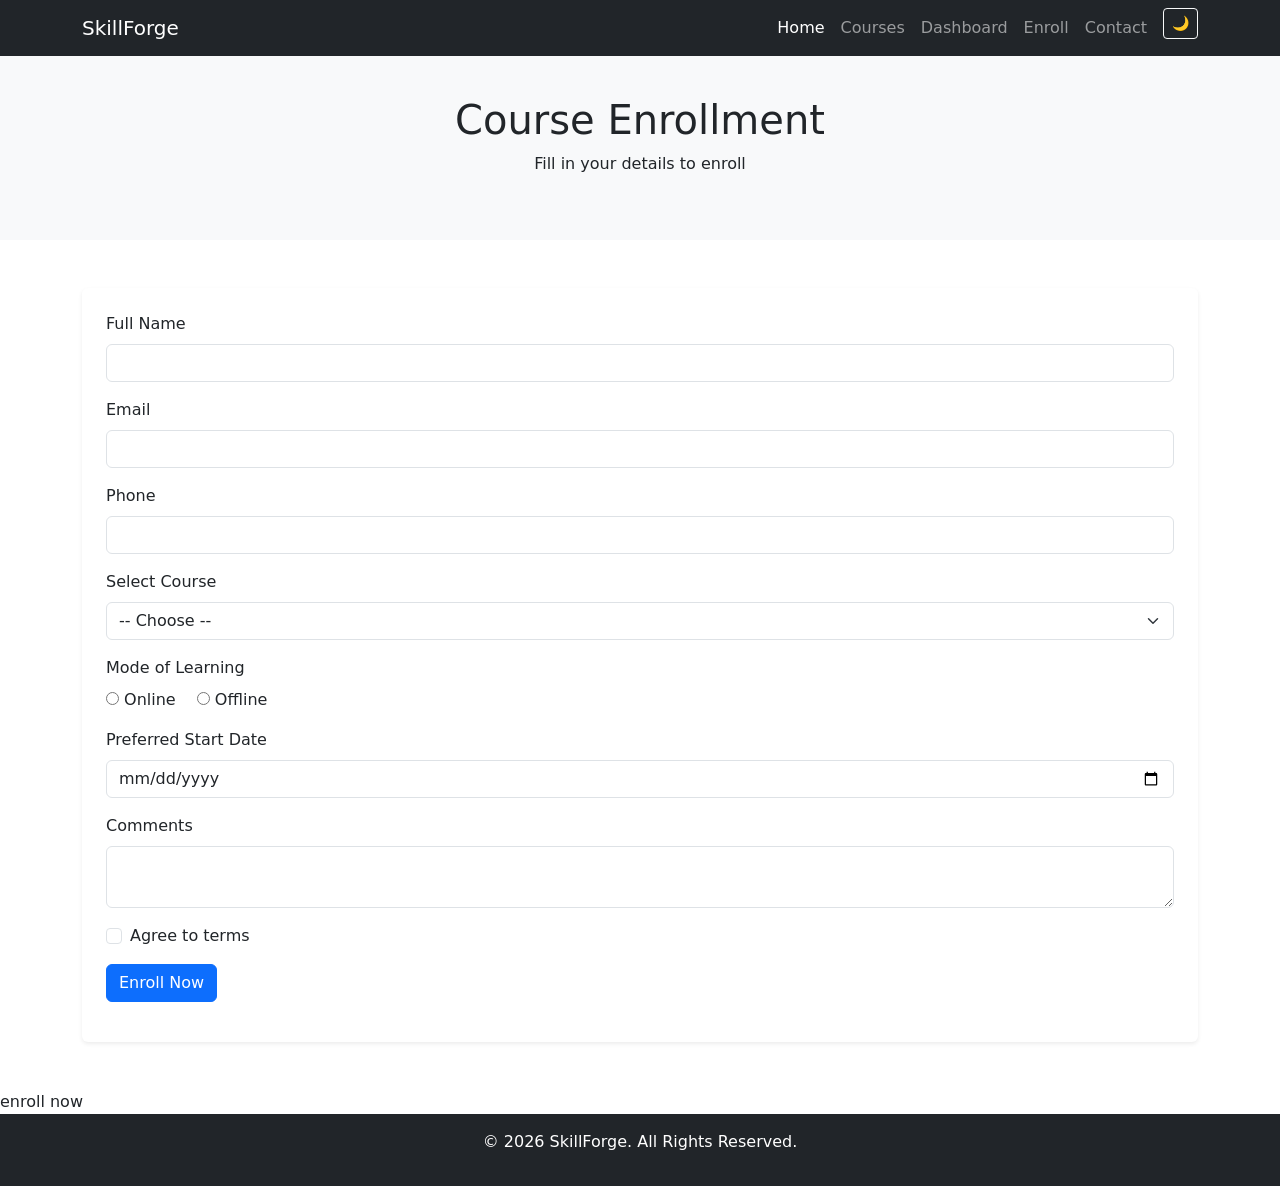
==== enroll.html @ f0a9e999 "Add files via upload" ====
<!DOCTYPE html>
<html lang="en">
<head>
<meta charset="UTF-8">
<meta name="viewport" content="width=device-width, initial-scale=1.0">
<meta name="description" content="Enroll in SkillForge courses">
<title>Enroll - SkillForge</title>
<link href="https://cdn.jsdelivr.net/npm/bootstrap@5.3.2/dist/css/bootstrap.min.css" rel="stylesheet">
<link rel="stylesheet" href="css/style.css">
</head>
<body>

<!-- Navbar -->
<nav class="navbar navbar-expand-lg navbar-dark bg-dark fixed-top">
  <div class="container">
    <a class="navbar-brand" href="index.html">SkillForge</a>
    <button class="navbar-toggler" data-bs-toggle="collapse" data-bs-target="#navMenu">
      <span class="navbar-toggler-icon"></span>
    </button>
    <div class="collapse navbar-collapse" id="navMenu">
      <ul class="navbar-nav ms-auto">
        <li class="nav-item"><a class="nav-link active" href="index.html">Home</a></li>
        <li class="nav-item"><a class="nav-link" href="courses.html">Courses</a></li>
        <li class="nav-item"><a class="nav-link" href="dashboard.html">Dashboard</a></li>
        <li class="nav-item"><a class="nav-link" href="enroll.html">Enroll</a></li>
        <li class="nav-item"><a class="nav-link" href="contact.html">Contact</a></li>
        <li class="nav-item ms-2"><button id="themeToggle" class="btn btn-outline-light btn-sm">🌙</button></li>
      </ul>
    </div>
  </div>
</nav>


<header class="text-center py-5 mt-5 bg-light">
  <h1>Course Enrollment</h1>
  <p>Fill in your details to enroll</p>
</header>

<main class="container py-5">
<form id="enrollForm" class="p-4 bg-white rounded shadow-sm">
  <div class="mb-3">
    <label for="name" class="form-label">Full Name</label>
    <input type="text" id="name" class="form-control" required minlength="3">
  </div>
  <div class="mb-3">
    <label for="email" class="form-label">Email</label>
    <input type="email" id="email" class="form-control" required>
  </div>
  <div class="mb-3">
    <label for="phone" class="form-label">Phone</label>
    <input type="tel" id="phone" class="form-control" pattern="[0-9]{10}" required>
  </div>
  <div class="mb-3">
    <label for="course" class="form-label">Select Course</label>
    <select id="course" class="form-select" required>
      <option value="">-- Choose --</option>
      <option>Java Programming</option>
      <option>Python Development</option>
      <option>Full Stack Development</option>
      <option>React JS</option>
      <option>Data Structures & Algorithms</option>
      <option>AI & Mathematics</option>
      <option>Communication Skills</option>
      <option>Backend Development</option>
      <option>CSS & Responsive Design</option>
      <option>HTML Fundamentals</option>
      <option>JavaScript Essentials</option>
      <option>Interview Preparation</option>
    </select>
  </div>
  <div class="mb-3">
    <label class="form-label">Mode of Learning</label><br>
    <input type="radio" name="mode" value="Online" required> Online
    <input type="radio" name="mode" value="Offline" class="ms-3"> Offline
  </div>
  <div class="mb-3">
    <label for="date" class="form-label">Preferred Start Date</label>
    <input type="date" id="date" class="form-control" required>
  </div>
  <div class="mb-3">
    <label for="comments" class="form-label">Comments</label>
    <textarea id="comments" class="form-control"></textarea>
  </div>
  <div class="mb-3 form-check">
    <input type="checkbox" id="terms" class="form-check-input" required>
    <label for="terms" class="form-check-label">Agree to terms</label>
  </div>
  <button type="submit" class="btn btn-primary">Enroll Now</button>
  <p id="formMessage" class="mt-2 text-success"></p>
</form>
</main>
<div class="enroll-fixed">enroll now</div>

<footer class="py-3 bg-dark text-white text-center">
  <p>© 2026 SkillForge. All Rights Reserved.</p>
</footer>
<script src="js/script.js"></script>
<script src="https://cdn.jsdelivr.net/npm/bootstrap@5.3.2/dist/js/bootstrap.bundle.min.js"></script>
</body>
</html>
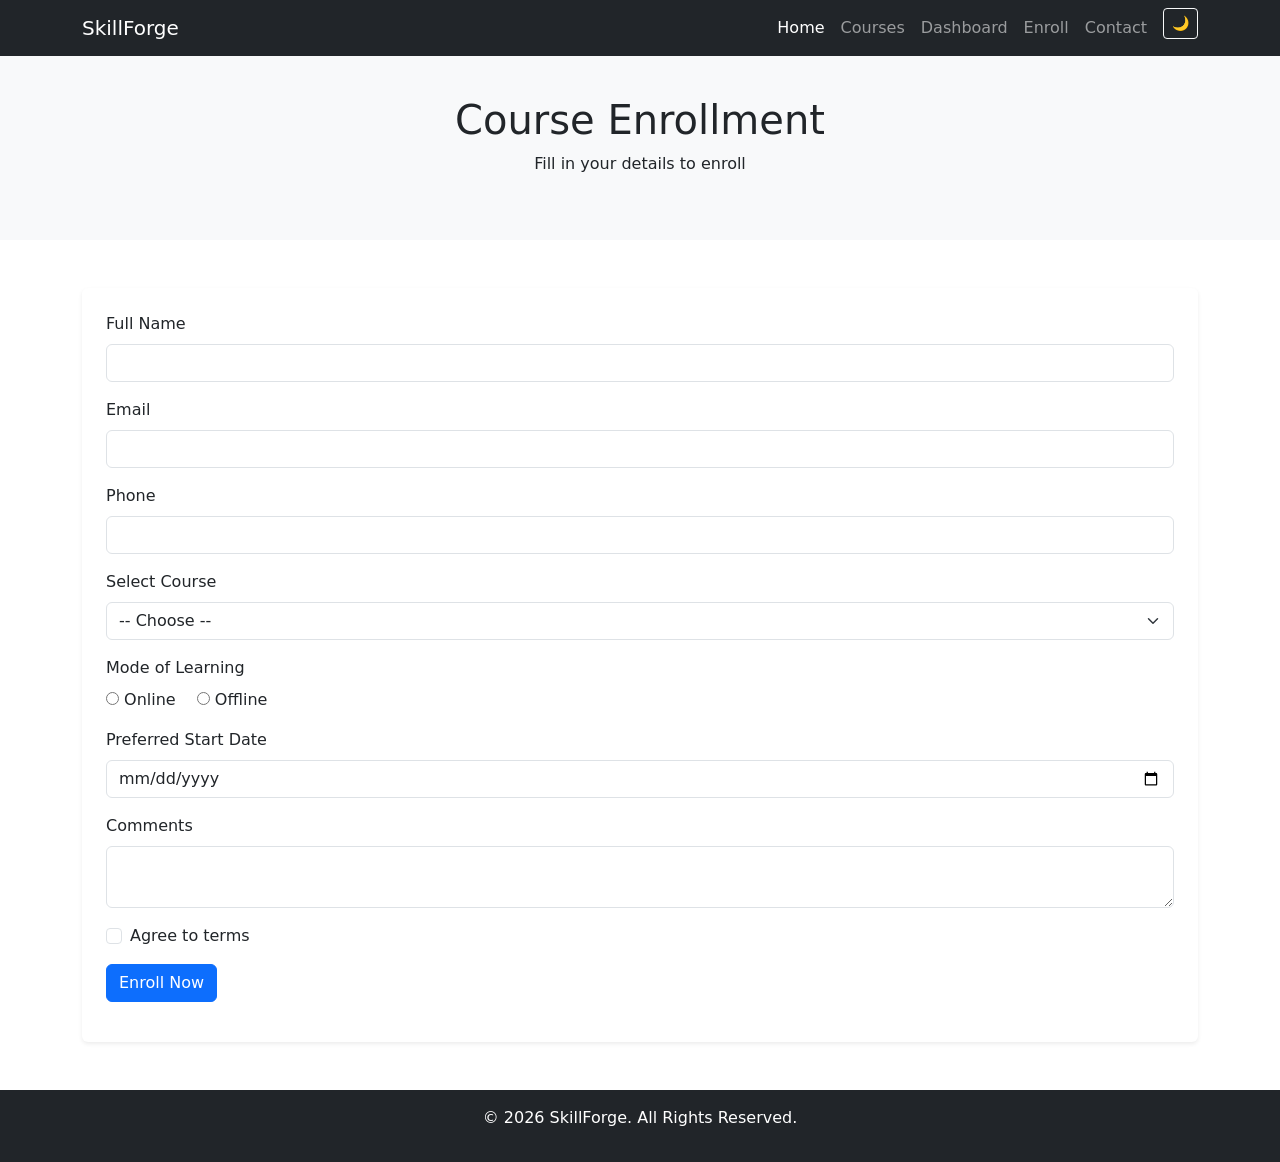
==== commit 7e6e9f8f: "Fix HTML encoding issues in enroll.html" ====
--- a/enroll.html
+++ b/enroll.html
@@ -89,7 +89,6 @@
   <p id="formMessage" class="mt-2 text-success"></p>
 </form>
 </main>
-<div class="enroll-fixed">enroll now</div>
 
 <footer class="py-3 bg-dark text-white text-center">
   <p>© 2026 SkillForge. All Rights Reserved.</p>
